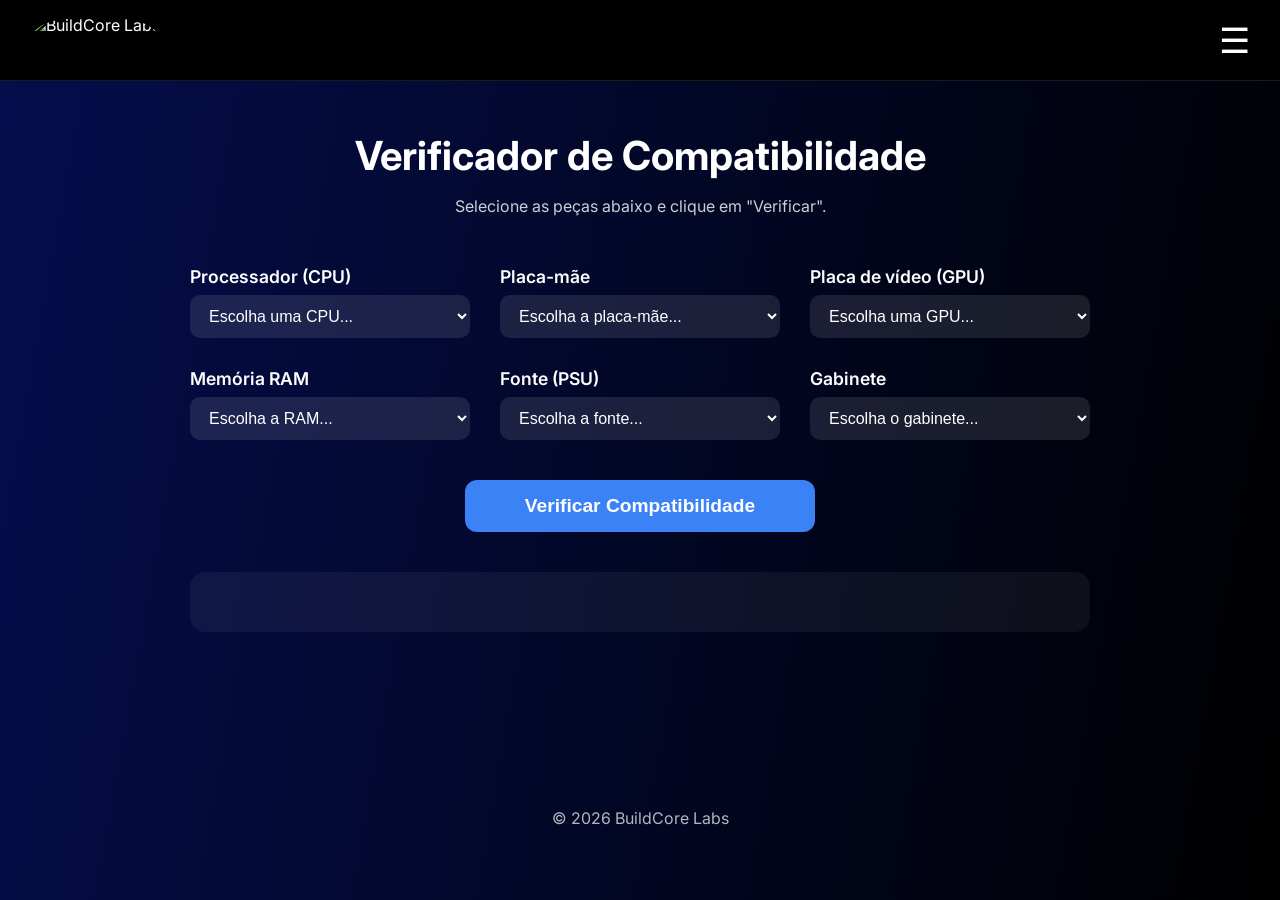
==== compatibilidade.html @ 05e337f2 "criação da página que testa a compatibilidade, e também a página de login que já está integrada junt" ====
<!DOCTYPE html>
<html lang="pt-br">
<head>
    <meta charset="UTF-8">
    <meta name="viewport" content="width=device-width, initial-scale=1.0">
    <link href="https://fonts.googleapis.com/css2?family=Inter&display=swap" rel="stylesheet">
    <link rel="stylesheet" href="compatibilidade.css">
    <title>Compatibilidade - BuildCore Labs</title>
</head>
<body>

<!-- Top bar com logo e hambúrguer -->
<header class="top-bar">
    <img src="BuildCore Labs.png" class="logo" alt="BuildCore Labs">
    <div class="hamburger" id="menu-toggle">☰</div>
</header>

<!-- Sidebar -->
<nav class="sidebar" id="sidebar">
    <div class="sidebar-header">
        <img src="BuildCore Labs.png" class="logo-small" alt="Logo">
        <span class="close-btn" id="close-sidebar">✕</span>
    </div>
    <ul>
        <li><a href="tutoriais.html">📘 Tutoriais</a></li>
        <li><a href="tutoriais.html#partes">🔧 O que cada peça faz</a></li>
        <li><a href="contato.html">📞 Contato</a></li>
        <li><a href="sobre.html">ℹ️ Sobre</a></li>
    </ul>
</nav>

<main>
    <h1>Verificador de Compatibilidade</h1>
    <p class="desc">Selecione as peças abaixo e clique em "Verificar".</p>

    <div class="selector-grid">
        <div class="field">
            <label for="cpu">Processador (CPU)</label>
            <select id="cpu">
                <option value="">Escolha uma CPU...</option>
            </select>
        </div>
        <div class="field">
            <label for="mobo">Placa-mãe</label>
            <select id="mobo">
                <option value="">Escolha a placa-mãe...</option>
            </select>
        </div>
        <div class="field">
            <label for="gpu">Placa de vídeo (GPU)</label>
            <select id="gpu">
                <option value="">Escolha uma GPU...</option>
            </select>
        </div>
        <div class="field">
            <label for="ram">Memória RAM</label>
            <select id="ram">
                <option value="">Escolha a RAM...</option>
            </select>
        </div>
        <div class="field">
            <label for="psu">Fonte (PSU)</label>
            <select id="psu">
                <option value="">Escolha a fonte...</option>
            </select>
        </div>
        <div class="field">
            <label for="case">Gabinete</label>
            <select id="case">
                <option value="">Escolha o gabinete...</option>
            </select>
        </div>
    </div>

    <button id="check-btn" class="btn-primary">Verificar Compatibilidade</button>

    <div id="result" class="result-box"></div>
</main>

<footer class="fim">
    <p>© 2026 BuildCore Labs</p>
</footer>

<script src="pecas.js"></script>
<script src="compatibilidade.js"></script>
</body>
</html>
---- compatibilidade.css ----
/* Fundo e tipografia */
body {
    margin: 0;
    background: linear-gradient(100deg, #040e4d, #000000);
    font-family: 'Inter', sans-serif;
    color: white;
    min-height: 100vh;
}

/* Top bar fixa no topo */
.top-bar {
    display: flex;
    justify-content: space-between;
    align-items: center;
    background-color: #000000;
    border-bottom: 1px solid rgba(255,255,255,0.1);
    padding: 15px 30px;
}

.top-bar .logo {
    height: 50px;
    border-radius: 50%;
}

.hamburger {
    font-size: 2.2rem;
    cursor: pointer;
    color: white;
    user-select: none;
}

/* Sidebar */
.sidebar {
    position: fixed;
    top: 0;
    right: -300px;
    width: 280px;
    height: 100%;
    background-color: #0a0f2c;
    border-left: 1px solid rgba(255,255,255,0.15);
    transition: right 0.3s ease;
    z-index: 1000;
    padding: 30px 20px;
    box-sizing: border-box;
}

.sidebar.active {
    right: 0;
}

.sidebar-header {
    display: flex;
    justify-content: space-between;
    align-items: center;
    margin-bottom: 40px;
}

.logo-small {
    height: 40px;
    border-radius: 50%;
}

.close-btn {
    font-size: 1.8rem;
    cursor: pointer;
    color: white;
}

.sidebar ul {
    list-style: none;
    padding: 0;
}

.sidebar ul li {
    margin-bottom: 25px;
}

.sidebar ul li a {
    color: white;
    text-decoration: none;
    font-size: 1.3rem;
    display: flex;
    align-items: center;
    gap: 10px;
    padding: 10px;
    border-radius: 8px;
    transition: background 0.2s;
}

.sidebar ul li a:hover {
    background: rgba(59, 130, 246, 0.2);
}

/* Conteúdo principal */
main {
    max-width: 900px;
    margin: 50px auto;
    padding: 0 20px 80px;
}

h1 {
    text-align: center;
    font-size: 2.5rem;
    margin-bottom: 10px;
}

.desc {
    text-align: center;
    opacity: 0.8;
    margin-bottom: 50px;
}

.selector-grid {
    display: grid;
    grid-template-columns: repeat(auto-fit, minmax(250px, 1fr));
    gap: 30px;
    margin-bottom: 40px;
}

.field {
    display: flex;
    flex-direction: column;
}

.field label {
    font-weight: 600;
    margin-bottom: 8px;
    font-size: 1.1rem;
}

.field select {
    padding: 12px 15px;
    border-radius: 10px;
    border: none;
    background: rgba(255,255,255,0.1);
    color: white;
    font-size: 16px;
    outline: none;
}

.field select option {
    background: #111;
    color: white;
}

.btn-primary {
    display: block;
    margin: 0 auto;
    padding: 15px 60px;
    background-color: #3b82f6;
    color: white;
    font-size: 1.2rem;
    font-weight: bold;
    border: none;
    border-radius: 12px;
    cursor: pointer;
    transition: background 0.3s;
}

.btn-primary:hover {
    background-color: #2563eb;
}

.result-box {
    margin-top: 40px;
    padding: 30px;
    background: rgba(255,255,255,0.05);
    border-radius: 15px;
    font-size: 1.1rem;
    line-height: 1.6;
    white-space: pre-line;
}

.fim {
    text-align: center;
    opacity: 0.7;
    padding: 30px;
}

/* Responsivo */
@media (max-width: 600px) {
    .top-bar {
        padding: 15px;
    }

    h1 {
        font-size: 1.9rem;
    }

    .sidebar {
        width: 250px;
    }
}
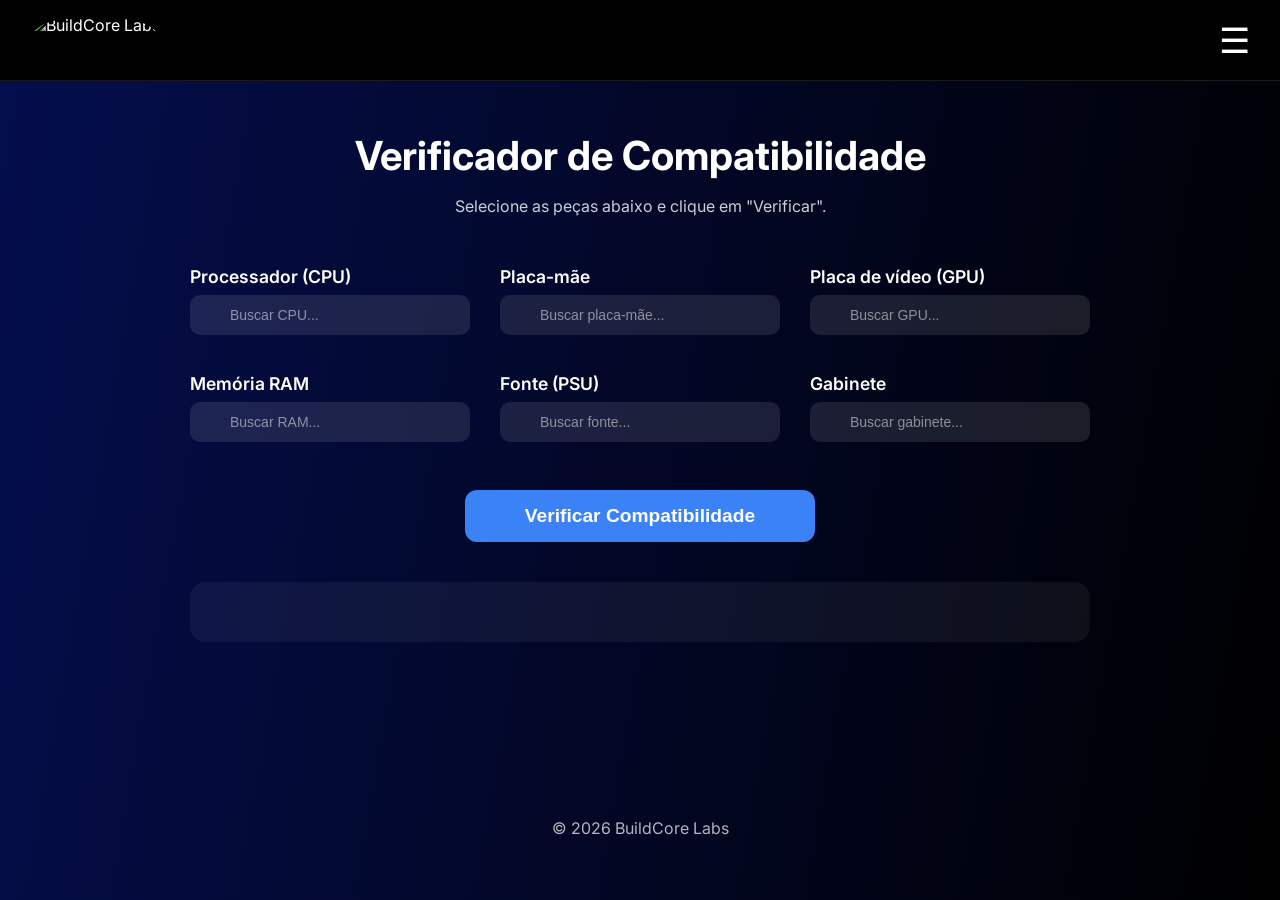
==== commit 92ca55da: "dados" ====
--- a/compatibilidade.html
+++ b/compatibilidade.html
@@ -9,23 +9,23 @@
 </head>
 <body>
 
-<!-- Top bar com logo e hambúrguer -->
+<!-- Top bar com logo e menu -->
 <header class="top-bar">
     <img src="BuildCore Labs.png" class="logo" alt="BuildCore Labs">
     <div class="hamburger" id="menu-toggle">☰</div>
 </header>
 
-<!-- Sidebar -->
+<!-- Sidebar da página de compatibilidade, onde o menu lateral abre -->
 <nav class="sidebar" id="sidebar">
     <div class="sidebar-header">
         <img src="BuildCore Labs.png" class="logo-small" alt="Logo">
         <span class="close-btn" id="close-sidebar">✕</span>
     </div>
     <ul>
-        <li><a href="tutoriais.html">📘 Tutoriais</a></li>
-        <li><a href="tutoriais.html#partes">🔧 O que cada peça faz</a></li>
-        <li><a href="contato.html">📞 Contato</a></li>
-        <li><a href="sobre.html">ℹ️ Sobre</a></li>
+        <li><a href="tutoriais.html">Tutoriais</a></li>
+        <li><a href="tutoriais.html#partes">O que cada peça faz</a></li>
+        <li><a href="contato.html">Contato</a></li>
+        <li><a href="sobre.html">Sobre</a></li>
     </ul>
 </nav>
 
@@ -36,39 +36,57 @@
     <div class="selector-grid">
         <div class="field">
             <label for="cpu">Processador (CPU)</label>
-            <select id="cpu">
-                <option value="">Escolha uma CPU...</option>
-            </select>
+            <div class="search-wrapper">
+                <input type="text" id="cpu-search" class="search-input" placeholder="Buscar CPU..." autocomplete="off">
+                <span class="search-icon"></span>
+                <div id="cpu-suggestions" class="suggestions-dropdown"></div>
+            </div>
+            <input type="hidden" id="cpu">
         </div>
         <div class="field">
             <label for="mobo">Placa-mãe</label>
-            <select id="mobo">
-                <option value="">Escolha a placa-mãe...</option>
-            </select>
+            <div class="search-wrapper">
+                <input type="text" id="mobo-search" class="search-input" placeholder="Buscar placa-mãe..." autocomplete="off">
+                <span class="search-icon"></span>
+                <div id="mobo-suggestions" class="suggestions-dropdown"></div>
+            </div>
+            <input type="hidden" id="mobo">
         </div>
         <div class="field">
             <label for="gpu">Placa de vídeo (GPU)</label>
-            <select id="gpu">
-                <option value="">Escolha uma GPU...</option>
-            </select>
+            <div class="search-wrapper">
+                <input type="text" id="gpu-search" class="search-input" placeholder="Buscar GPU..." autocomplete="off">
+                <span class="search-icon"></span>
+                <div id="gpu-suggestions" class="suggestions-dropdown"></div>
+            </div>
+            <input type="hidden" id="gpu">
         </div>
         <div class="field">
             <label for="ram">Memória RAM</label>
-            <select id="ram">
-                <option value="">Escolha a RAM...</option>
-            </select>
+            <div class="search-wrapper">
+                <input type="text" id="ram-search" class="search-input" placeholder="Buscar RAM..." autocomplete="off">
+                <span class="search-icon"></span>
+                <div id="ram-suggestions" class="suggestions-dropdown"></div>
+            </div>
+            <input type="hidden" id="ram">
         </div>
         <div class="field">
             <label for="psu">Fonte (PSU)</label>
-            <select id="psu">
-                <option value="">Escolha a fonte...</option>
-            </select>
+            <div class="search-wrapper">
+                <input type="text" id="psu-search" class="search-input" placeholder="Buscar fonte..." autocomplete="off">
+                <span class="search-icon"></span>
+                <div id="psu-suggestions" class="suggestions-dropdown"></div>
+            </div>
+            <input type="hidden" id="psu">
         </div>
         <div class="field">
             <label for="case">Gabinete</label>
-            <select id="case">
-                <option value="">Escolha o gabinete...</option>
-            </select>
+            <div class="search-wrapper">
+                <input type="text" id="case-search" class="search-input" placeholder="Buscar gabinete..." autocomplete="off">
+                <span class="search-icon"></span>
+                <div id="case-suggestions" class="suggestions-dropdown"></div>
+            </div>
+            <input type="hidden" id="case">
         </div>
     </div>
 
--- a/compatibilidade.css
+++ b/compatibilidade.css
@@ -128,6 +128,80 @@
     font-size: 1.1rem;
 }
 
+.search-wrapper {
+    position: relative;
+    margin-bottom: 8px;
+}
+
+.search-input {
+    width: 100%;
+    padding: 12px 15px 12px 40px;
+    border-radius: 10px;
+    border: none;
+    background: rgba(255,255,255,0.1);
+    color: white;
+    font-size: 14px;
+    outline: none;
+    transition: background 0.2s, border 0.2s;
+    box-sizing: border-box;
+}
+
+.search-input::placeholder {
+    color: rgba(255,255,255,0.5);
+}
+
+.search-input:focus {
+    background: rgba(255,255,255,0.15);
+    border: 1px solid rgba(59, 130, 246, 0.5);
+}
+
+.search-icon {
+    position: absolute;
+    left: 12px;
+    top: 50%;
+    transform: translateY(-50%);
+    font-size: 1.1rem;
+    pointer-events: none;
+    opacity: 0.7;
+}
+
+.suggestions-dropdown {
+    position: absolute;
+    top: 100%;
+    left: 0;
+    right: 0;
+    background: rgba(20, 20, 40, 0.98);
+    border: 1px solid rgba(59, 130, 246, 0.3);
+    border-radius: 8px;
+    margin-top: 4px;
+    max-height: 200px;
+    overflow-y: auto;
+    z-index: 1000;
+    display: none;
+}
+
+.suggestions-dropdown.active {
+    display: block;
+}
+
+.suggestion-item {
+    padding: 10px 15px;
+    color: white;
+    cursor: pointer;
+    border-bottom: 1px solid rgba(255, 255, 255, 0.1);
+    transition: background 0.15s;
+    font-size: 14px;
+}
+
+.suggestion-item:hover,
+.suggestion-item.highlighted {
+    background: rgba(59, 130, 246, 0.3);
+}
+
+.suggestion-item:last-child {
+    border-bottom: none;
+}
+
 .field select {
     padding: 12px 15px;
     border-radius: 10px;
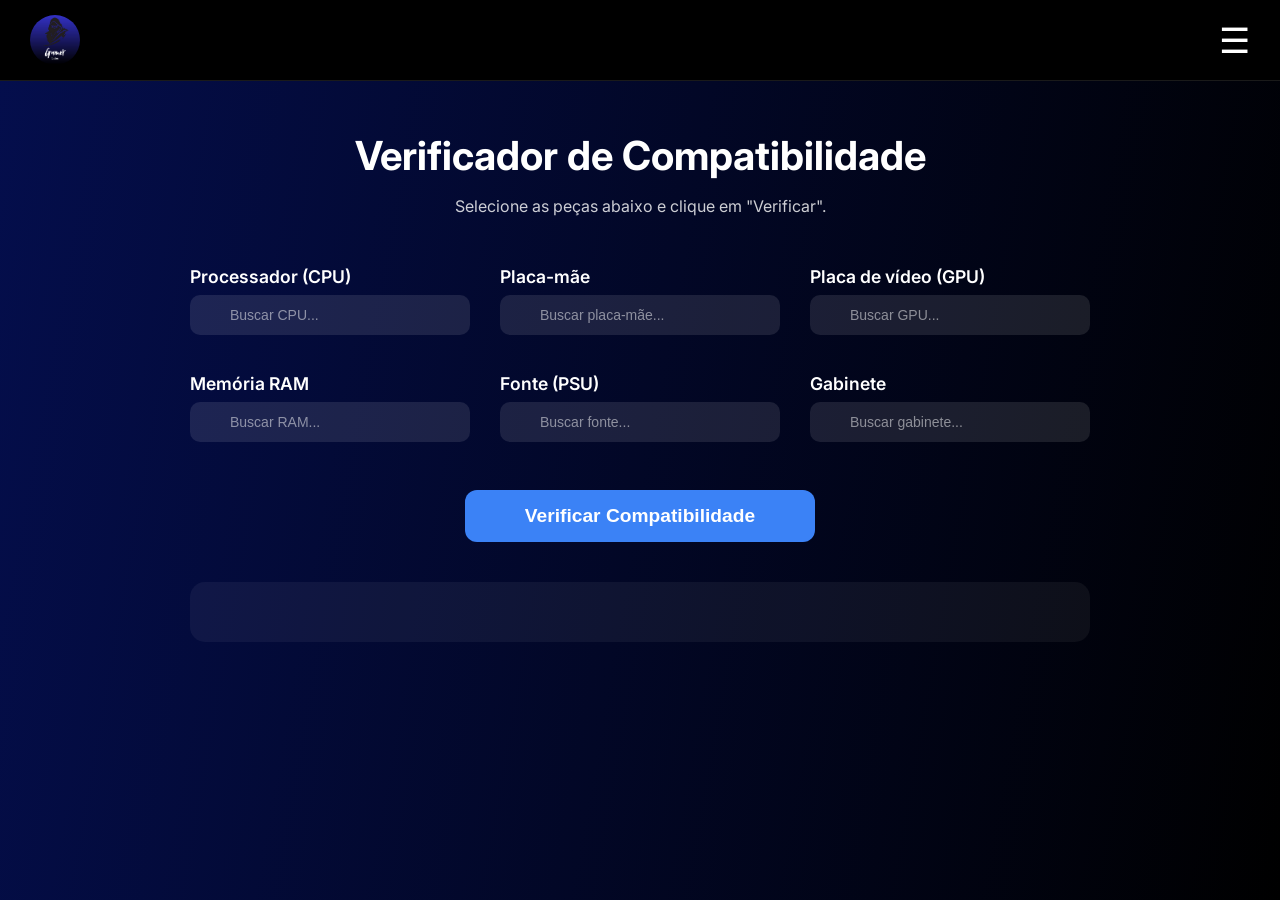
==== commit 74277a4a: "criação da página da team liquid" ====
--- a/compatibilidade.html
+++ b/compatibilidade.html
@@ -5,27 +5,28 @@
     <meta name="viewport" content="width=device-width, initial-scale=1.0">
     <link href="https://fonts.googleapis.com/css2?family=Inter&display=swap" rel="stylesheet">
     <link rel="stylesheet" href="compatibilidade.css">
-    <title>Compatibilidade - BuildCore Labs</title>
+    <title>Compatibilidade - GamerLabs</title>
 </head>
 <body>
 
 <!-- Top bar com logo e menu -->
 <header class="top-bar">
-    <img src="BuildCore Labs.png" class="logo" alt="BuildCore Labs">
+    <img src="gamerlabs.png" class="logo" alt="GamerLabs">
     <div class="hamburger" id="menu-toggle">☰</div>
 </header>
 
 <!-- Sidebar da página de compatibilidade, onde o menu lateral abre -->
 <nav class="sidebar" id="sidebar">
     <div class="sidebar-header">
-        <img src="BuildCore Labs.png" class="logo-small" alt="Logo">
+        <img src="gamerlabs.png" class="logo-small" alt="Logo">
         <span class="close-btn" id="close-sidebar">✕</span>
     </div>
     <ul>
         <li><a href="tutoriais.html">Tutoriais</a></li>
-        <li><a href="tutoriais.html#partes">O que cada peça faz</a></li>
+        <li><a href="pecas.html">O que cada peça faz</a></li>
         <li><a href="contato.html">Contato</a></li>
         <li><a href="sobre.html">Sobre</a></li>
+        <li><a href="eSports.html">eSports</a></li>
     </ul>
 </nav>
 
@@ -95,9 +96,7 @@
     <div id="result" class="result-box"></div>
 </main>
 
-<footer class="fim">
-    <p>© 2026 BuildCore Labs</p>
-</footer>
+
 
 <script src="pecas.js"></script>
 <script src="compatibilidade.js"></script>
